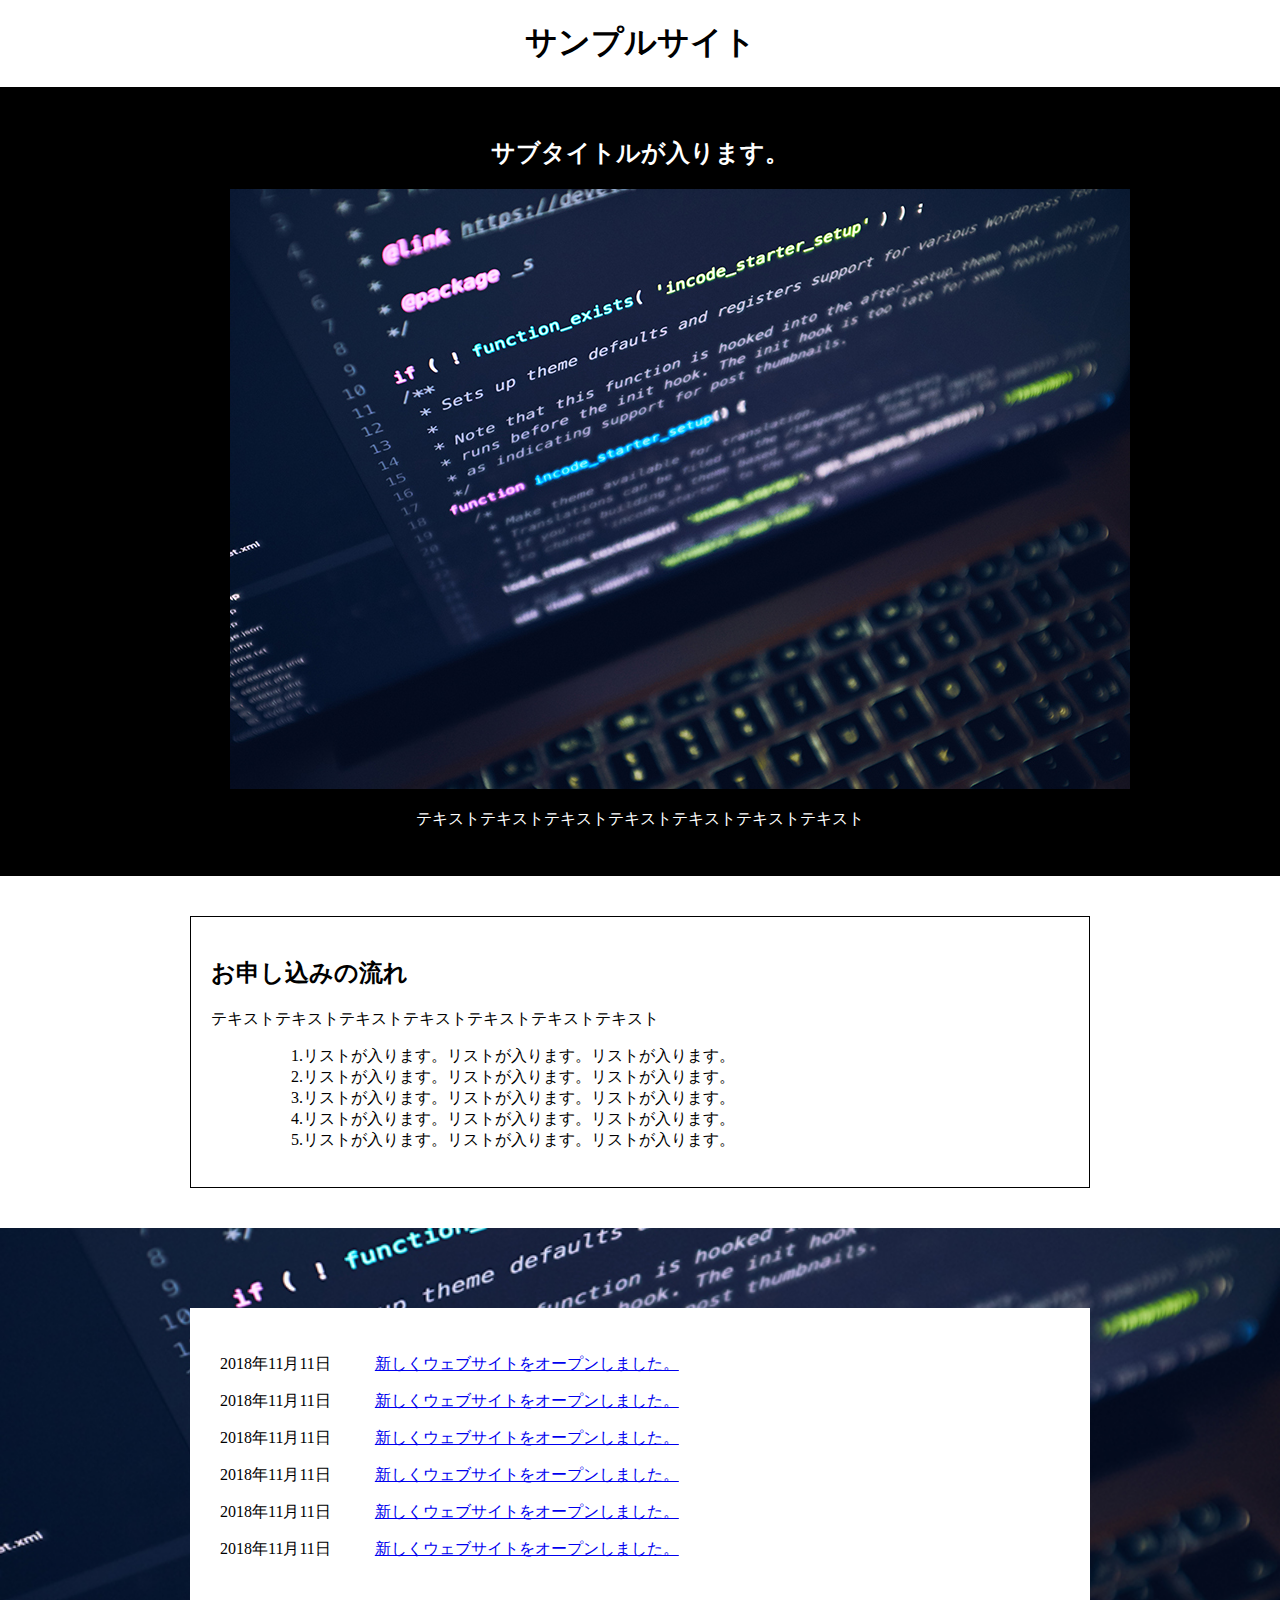
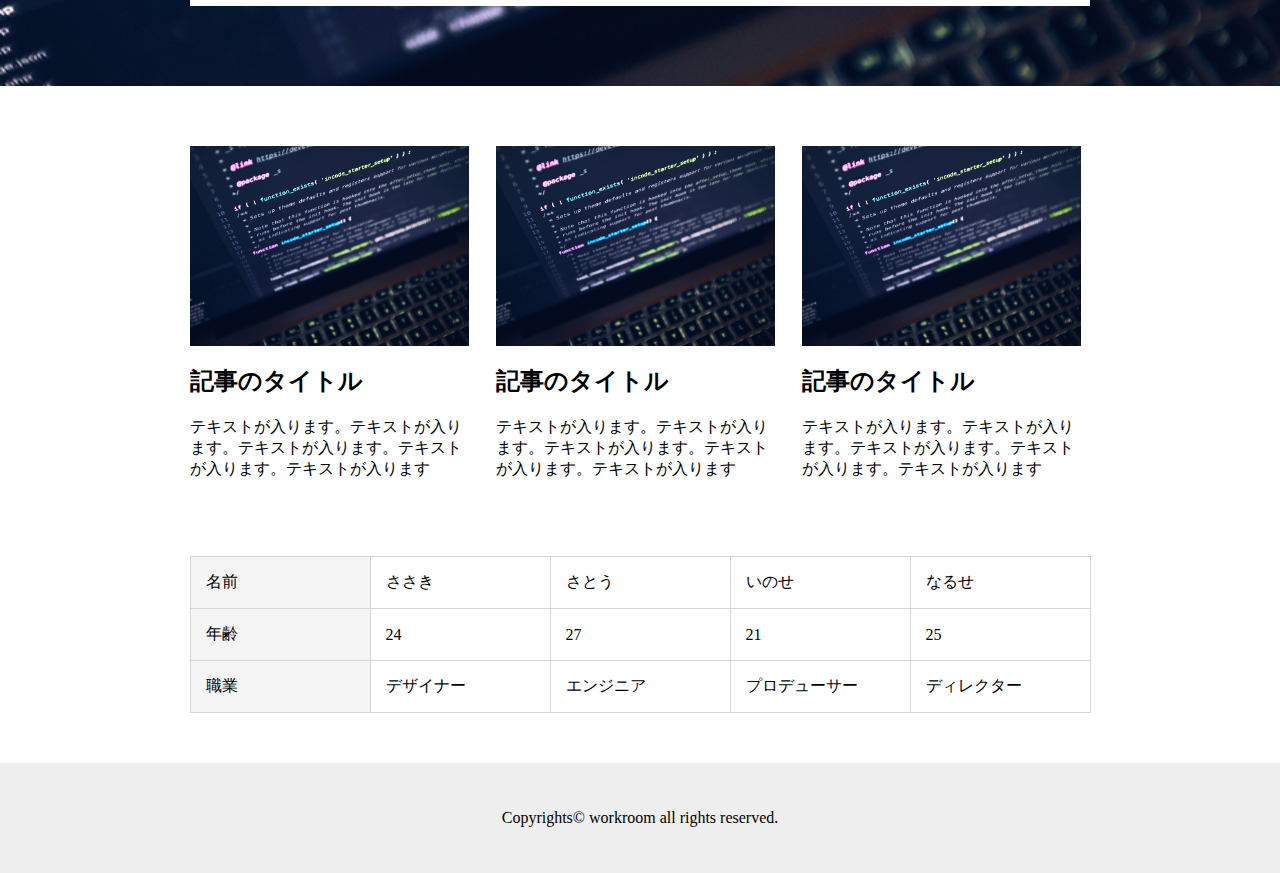
==== index.html @ ef77c1d1 "first commit" ====
<!DOCTYPE html>
<html>
<!--head〜〜/headまでが基本設定のエリアです。-->
<head>
<!--文字の形式です。今は深く考えずUTF-8と入れてください。-->
<meta charset="UTF-8">
<!--Google検索した時に出てくるWEBサイトのタイトルエリアです。-->
<title>サンプルテンプレート</title>
<!--WEBサイト検索をした時に出てくる、説明エリアです。-->
<meta name="description" content="サンプルテンプレート">
<!--WEBサイト検索に有効とされるキーワードを入れます。カンマ区切り。-->
<meta name="keywords" content="レストラン,フレンチ,原宿">
<!--スマホやPCで切り替えて見た時、スムーズに切り替わるようにします。-->
<meta name="viewport" content="width=device-width,initial-scale=1.0,minimum-scale=1.0,maximum-scale=1.0,user-scalable=no">
<!--cssファイルを外部から読み込んでいます。-->
<link href="common.css" rel="stylesheet" type="text/css">
</head>
<body>
  <header>
    <h1>サンプルサイト</h1>
  </header>
  <section class="main">
    <div class="top-img">
      <h2>サブタイトルが入ります。</h2>
      <figure>
        <img src="img\common\unsplash.jpg" alt="pc">
      </figure>
      <p>テキストテキストテキストテキストテキストテキストテキスト</p>
    </div>
  </section>
  <section>
    <div class="form-description">
      <h2>お申し込みの流れ</h2>
      <p>テキストテキストテキストテキストテキストテキストテキスト</p>
      <ul>
        <ol>1.リストが入ります。リストが入ります。リストが入ります。</ol>
        <ol>2.リストが入ります。リストが入ります。リストが入ります。</ol>
        <ol>3.リストが入ります。リストが入ります。リストが入ります。</ol>
        <ol>4.リストが入ります。リストが入ります。リストが入ります。</ol>
        <ol>5.リストが入ります。リストが入ります。リストが入ります。</ol>
      </ul>
    </div>
  </section>
  <section class="news_line">
    <div class="news_line_inner">
      <article class="news_incident">
        <dl>
          <dt>2018年11月11日</dt>
          <dd><a href="index.html">新しくウェブサイトをオープンしました。</a></dd>
        </dl>
      </article>
      <article class="news_incident">
        <dl>
          <dt>2018年11月11日</dt>
          <dd><a href="index.html">新しくウェブサイトをオープンしました。</a></dd>
        </dl>
      </article>
      <article class="news_incident">
        <dl>
          <dt>2018年11月11日</dt>
          <dd><a href="index.html">新しくウェブサイトをオープンしました。</a></dd>
        </dl>
      </article>
      <article class="news_incident">
        <dl>
          <dt>2018年11月11日</dt>
          <dd><a href="index.html">新しくウェブサイトをオープンしました。</a></dd>
        </dl>
      </article>
      <article class="news_incident">
        <dl>
          <dt>2018年11月11日</dt>
          <dd><a href="index.html">新しくウェブサイトをオープンしました。</a></dd>
        </dl>
      </article>
      <article class="news_incident">
        <dl>
          <dt>2018年11月11日</dt>
          <dd><a href="index.html">新しくウェブサイトをオープンしました。</a></dd>
        </dl>
      </article>
    </div>
  </section>
  <section class="clearfix">
    <article class="article_content">
      <figure class="article_picture">
        <a href="#"></a>
      </figure>
      <div class="article_body">
        <h2>記事のタイトル</h2>
        <p>テキストが入ります。テキストが入ります。テキストが入ります。テキストが入ります。テキストが入ります</p>
      </div>
    </article>
    <article class="article_content">
      <figure class="article_picture">
        <a href="#"></a>
      </figure>
      <div class="article_body">
        <h2>記事のタイトル</h2>
        <p>テキストが入ります。テキストが入ります。テキストが入ります。テキストが入ります。テキストが入ります</p>
      </div>
    </article>
    <article class="article_content">
      <figure class="article_picture">
        <a href="#"></a>
      </figure>
      <div class="article_body">
        <h2>記事のタイトル</h2>
        <p>テキストが入ります。テキストが入ります。テキストが入ります。テキストが入ります。テキストが入ります</p>
      </div>
    </article>
  </section>
  <section class="human_table">
    <div class="human_table_inner">
      <dl>
        <dt>名前</dt>
        <dd>ささき</dd>
        <dd>さとう</dd>
        <dd>いのせ</dd>
        <dd>なるせ</dd>
      </dl>
      <dl>
        <dt>年齢</dt>
        <dd>24</dd>
        <dd>27</dd>
        <dd>21</dd>
        <dd>25</dd>
      </dl>
      <dl>
        <dt>職業</dt>
        <dd>デザイナー</dd>
        <dd>エンジニア</dd>
        <dd>プロデューサー</dd>
        <dd>ディレクター</dd>
      </dl>
    </div>
  </section>
  <footer><p>Copyrights&copy; workroom all rights reserved.</p></footer>
</body>
</html>
---- common.css ----
body{
  margin:0px;
}
header{
  margin:0px;
  text-align: center;
}

.main{
  background:#000;
}

.main .top-img{
  width:900px;
  margin:0 auto;
  color:#fff;
  text-align: center;
  padding:30px;
}

.form-description{
  border: solid 1px #000;
  box-sizing: border-box;
  width:900px;
  margin:0 auto;
  padding:20px;
  margin-top:40px;
  margin-bottom:40px;
}

.news_line{
  background:url(img/common/unsplash.jpg);
  background-repeat:no-repeat;
  background-position: center center;
  background-size:cover;
  padding-top: 40px;
  padding-bottom: 40px;
}

.news_line_inner{
  width:900px;
  margin-left: auto;
  margin-right: auto;
  background:#fff;
  padding:30px;
  box-sizing:border-box;
  margin-top: 40px;
  margin-bottom: 40px;
}

.news_incident dl dt,dd{
  display: inline-block;
}
.clearfix{
  display: flex;
  width:900px;
  margin:0 auto;
  margin-top:60px;
  margin-bottom:60px;
}
.clearfix::after{
  content:"";
  display:block;
  clear:both;
  line-height: 0px;
  font-size:0px;
}

.article_picture{
  background:url(img/common/unsplash.jpg);
  background-repeat:no-repeat;
  background-size:cover;
  background-position: center center;
  padding-top:200px;
	margin:0px;
}

.article_content{
  width:31%;
  margin-right:3%
}

.article_content:last-child{
  margin-right:0px;
}

.human_table_inner{
  width:900px;
  margin:0 auto;
  border-right: solid 1px #d5d5d5;
  border-bottom:solid 1px #d5d5d5;
  margin-bottom:50px;
}

.human_table_inner dl{
  display: table;
  width:100%;
  margin:0px;
}

.human_table_inner dt,.human_table_inner dd{
  display: table-cell;
  width:20%;
  border-left:solid 1px #d5d5d5;
  border-top:solid 1px #d5d5d5;
  padding:15px;
  margin:0px;
  box-sizing:border-box;
  vertical-align: middle;
}

.human_table_inner dt{
  background:#F5F5F5;
}


footer{
  text-align: center;
  background:#EEEEEE;
  padding:30px;
}


@media screen and (max-width:900px) {

  .main figure{
    margin-right:0px;
    margin-left:0px;
  }

  .main .top-img{
    width:90%;
    height:auto;
  }

  .main img{
    width:90%;
  }

  .form-description{
    width:90%;
  }

  .form-description p{
    font-size:11px;
  }

  .form-description ul ol{
    font-size:8px;
  }

  .news_line{
    width:100%;
  }

  .news_line dt{
    font-size:15px;
  }

  .news_line dd{
    font-size:10px;
  }

  .news_line_inner{
    width:90%;
  }

  .clearfix{
    display:block;
    text-align: center;
  }

  .clearfix{
    width:90%;
  }

  .clearfix .article_content{
    width:90%;
    margin:0 auto;
  }

  .clearfix .article_content .article_body p{
    font-size:11px;
  }

  .human_table{
    width:80%;
    margin:0 auto;
  }

  .human_table .human_table_inner{
    width:100%;
  }
  .human_table .human_table_inner dl{
    width:100%;
  }

  .human_table .human_table_inner dl dt{
    font-size:15px;
  }

  .human_table .human_table_inner dl dd{
    font-size:10px;
  }
}
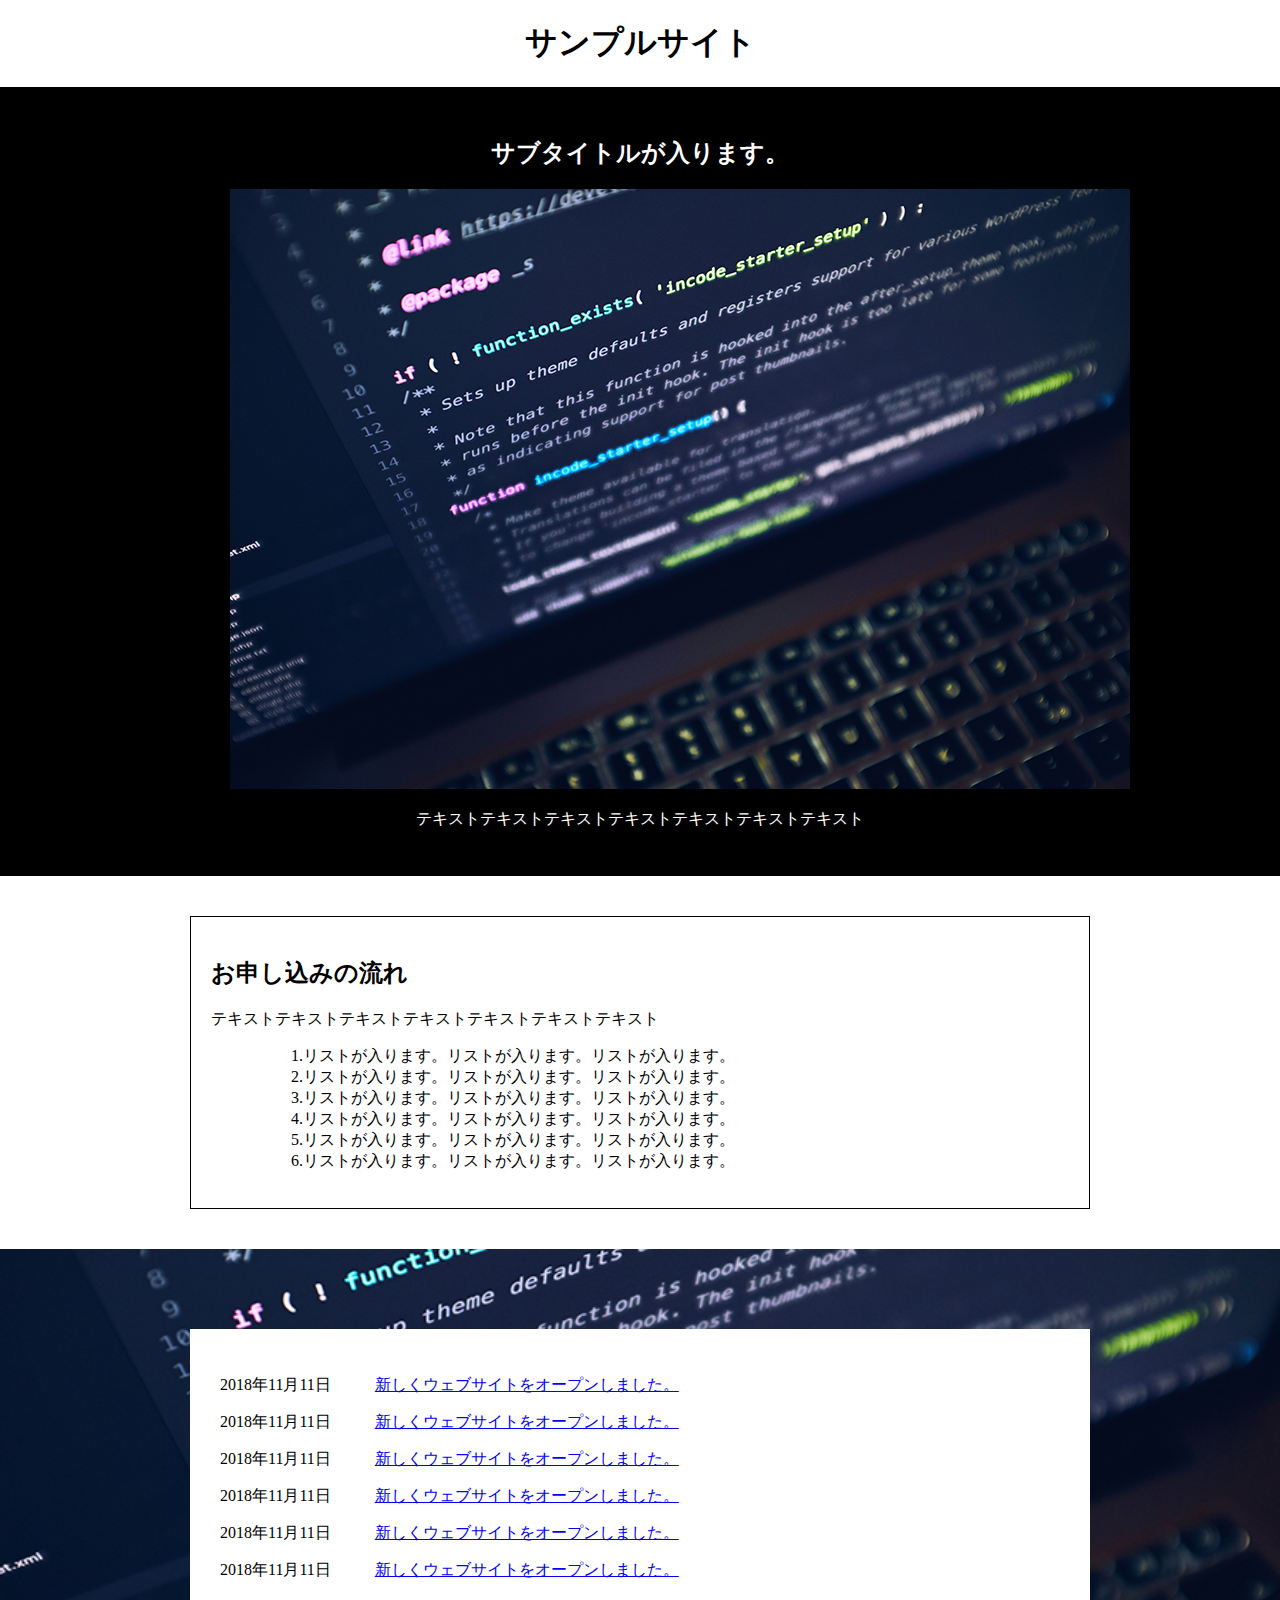
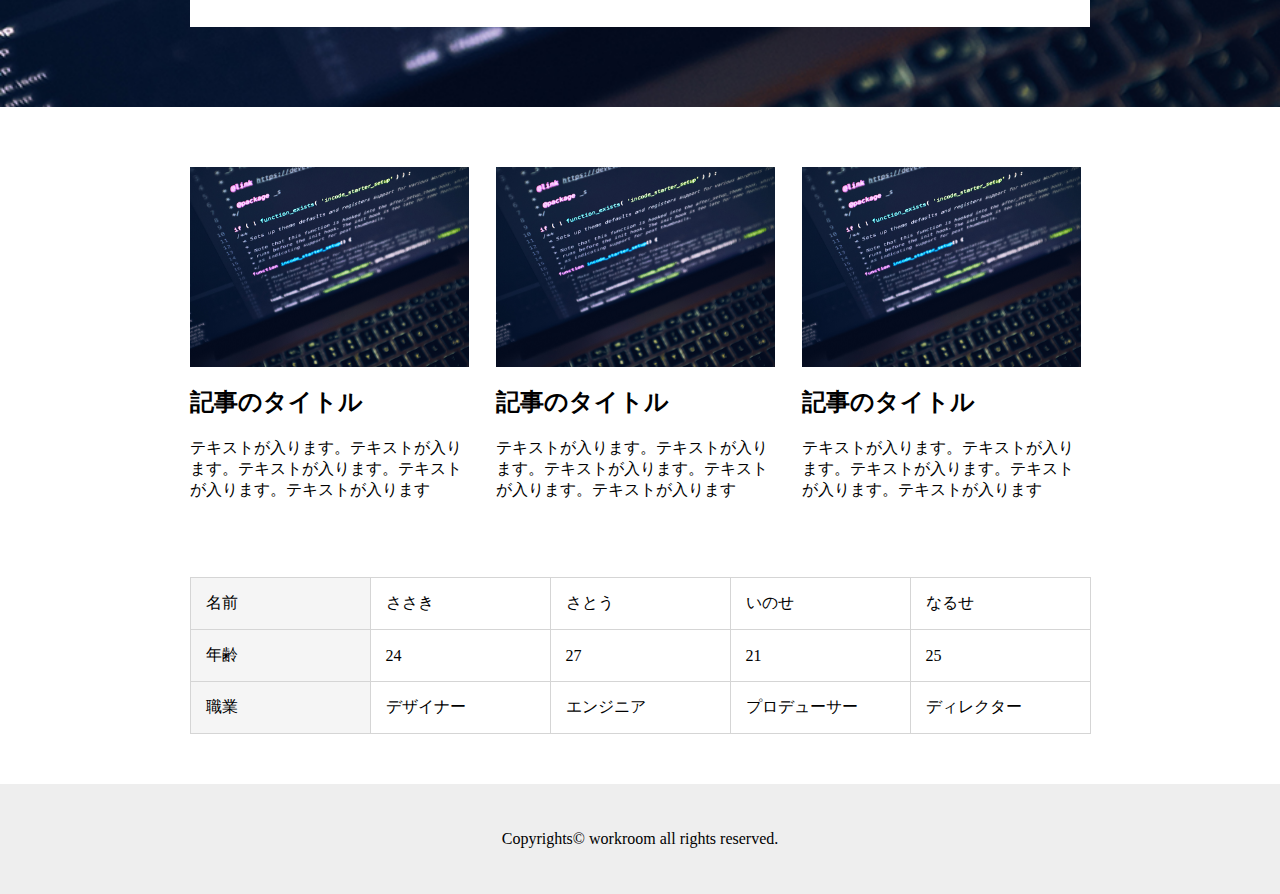
==== commit 509ad9d2: "add list in description" ====
--- a/index.html
+++ b/index.html
@@ -38,6 +38,7 @@
         <ol>3.リストが入ります。リストが入ります。リストが入ります。</ol>
         <ol>4.リストが入ります。リストが入ります。リストが入ります。</ol>
         <ol>5.リストが入ります。リストが入ります。リストが入ります。</ol>
+        <ol>6.リストが入ります。リストが入ります。リストが入ります。</ol>
       </ul>
     </div>
   </section>
